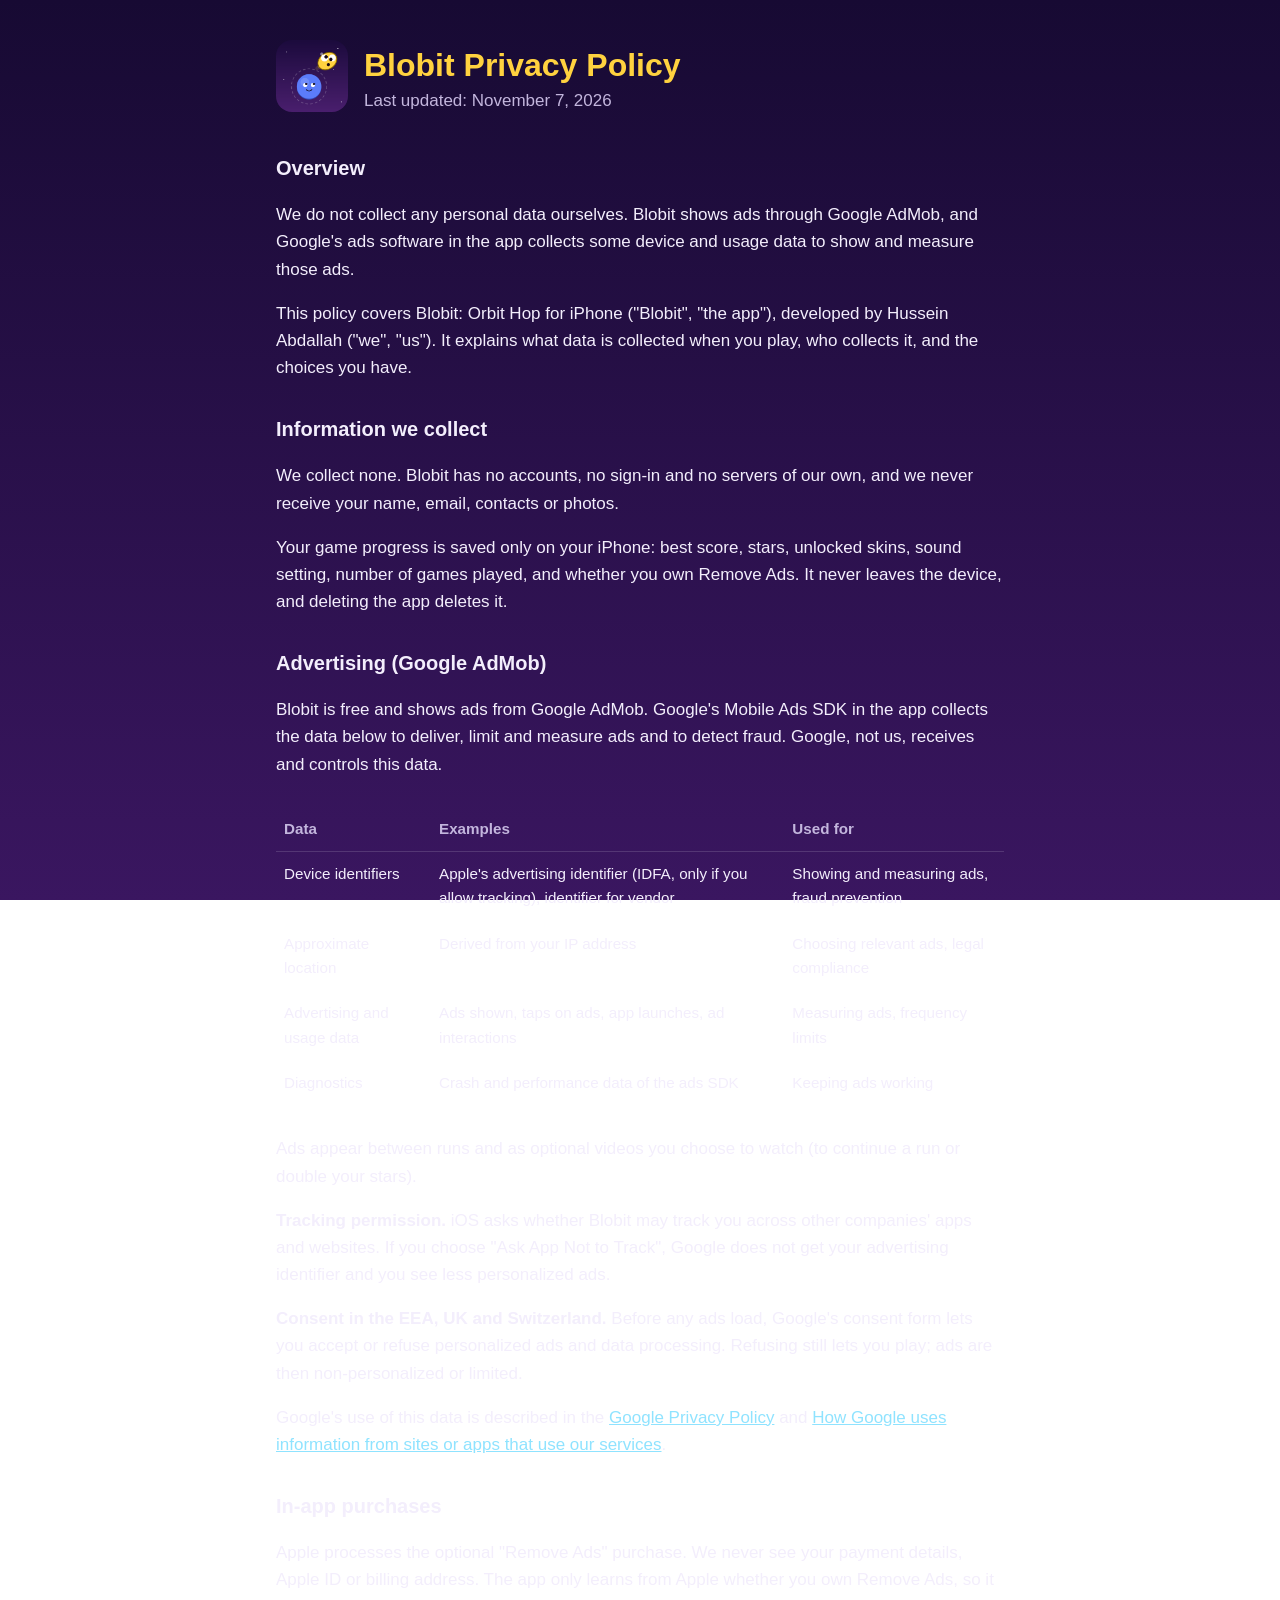
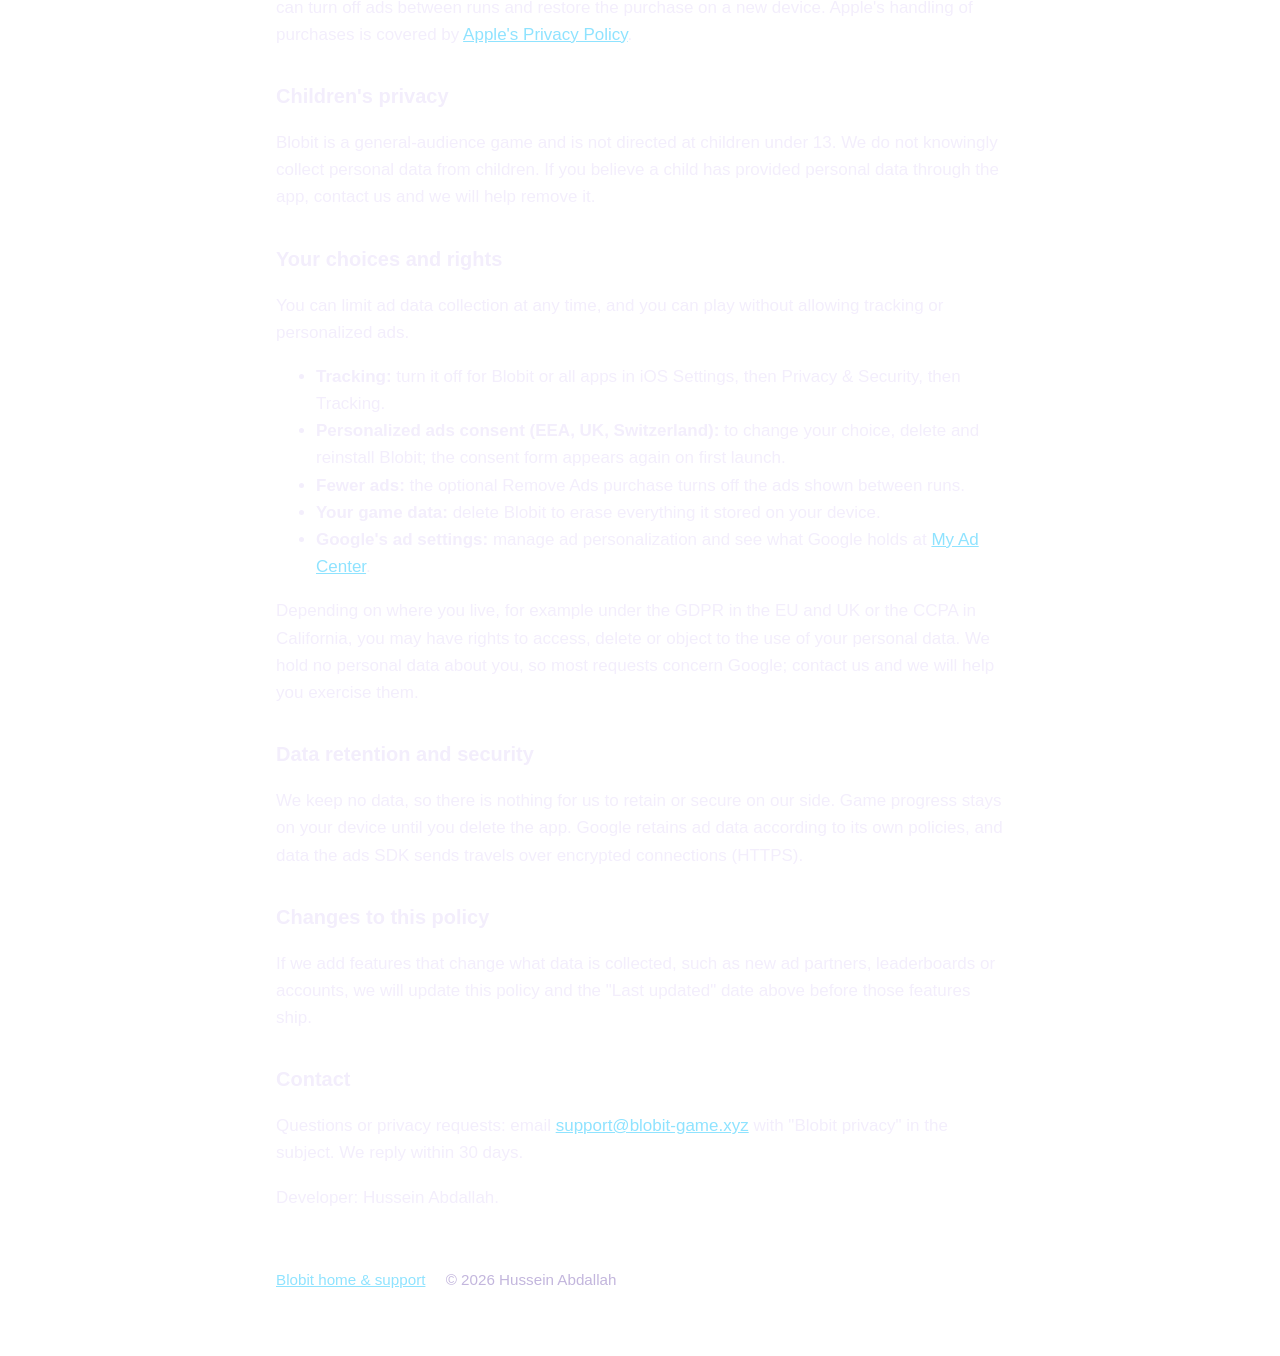
==== privacy/index.html @ add70d22 "Add Blobit website: support page, privacy policy, app-ads.txt Co-Authored-By: Claude Opus 5.5 <norep" ====
<!doctype html>
<html lang="en">
<head>
<meta charset="utf-8">
<meta name="viewport" content="width=device-width, initial-scale=1">
<title>Blobit Privacy Policy</title>
<meta name="description" content="Privacy policy for Blobit: Orbit Hop for iPhone.">
<link rel="icon" href="/icon.png">
<link rel="stylesheet" href="/style.css">
</head>
<body>
<main>
  <header>
    <a href="/"><img src="/icon.png" alt="Blobit app icon"></a>
    <div>
      <h1>Blobit Privacy Policy</h1>
      <p class="tag">Last updated: November 7, 2026</p>
    </div>
  </header>

  <h2>Overview</h2>
  <p>We do not collect any personal data ourselves. Blobit shows ads through Google AdMob, and Google's ads software in the app collects some device and usage data to show and measure those ads.</p>
  <p>This policy covers Blobit: Orbit Hop for iPhone ("Blobit", "the app"), developed by Hussein Abdallah ("we", "us"). It explains what data is collected when you play, who collects it, and the choices you have.</p>

  <h2>Information we collect</h2>
  <p>We collect none. Blobit has no accounts, no sign-in and no servers of our own, and we never receive your name, email, contacts or photos.</p>
  <p>Your game progress is saved only on your iPhone: best score, stars, unlocked skins, sound setting, number of games played, and whether you own Remove Ads. It never leaves the device, and deleting the app deletes it.</p>

  <h2>Advertising (Google AdMob)</h2>
  <p>Blobit is free and shows ads from Google AdMob. Google's Mobile Ads SDK in the app collects the data below to deliver, limit and measure ads and to detect fraud. Google, not us, receives and controls this data.</p>
  <div class="table-wrap">
  <table>
    <thead><tr><th>Data</th><th>Examples</th><th>Used for</th></tr></thead>
    <tbody>
      <tr><td>Device identifiers</td><td>Apple's advertising identifier (IDFA, only if you allow tracking), identifier for vendor</td><td>Showing and measuring ads, fraud prevention</td></tr>
      <tr><td>Approximate location</td><td>Derived from your IP address</td><td>Choosing relevant ads, legal compliance</td></tr>
      <tr><td>Advertising and usage data</td><td>Ads shown, taps on ads, app launches, ad interactions</td><td>Measuring ads, frequency limits</td></tr>
      <tr><td>Diagnostics</td><td>Crash and performance data of the ads SDK</td><td>Keeping ads working</td></tr>
    </tbody>
  </table>
  </div>
  <p>Ads appear between runs and as optional videos you choose to watch (to continue a run or double your stars).</p>
  <p><strong>Tracking permission.</strong> iOS asks whether Blobit may track you across other companies' apps and websites. If you choose "Ask App Not to Track", Google does not get your advertising identifier and you see less personalized ads.</p>
  <p><strong>Consent in the EEA, UK and Switzerland.</strong> Before any ads load, Google's consent form lets you accept or refuse personalized ads and data processing. Refusing still lets you play; ads are then non-personalized or limited.</p>
  <p>Google's use of this data is described in the <a href="https://policies.google.com/privacy">Google Privacy Policy</a> and <a href="https://policies.google.com/technologies/partner-sites">How Google uses information from sites or apps that use our services</a>.</p>

  <h2>In-app purchases</h2>
  <p>Apple processes the optional "Remove Ads" purchase. We never see your payment details, Apple ID or billing address. The app only learns from Apple whether you own Remove Ads, so it can turn off ads between runs and restore the purchase on a new device. Apple's handling of purchases is covered by <a href="https://www.apple.com/legal/privacy/">Apple's Privacy Policy</a>.</p>

  <h2>Children's privacy</h2>
  <p>Blobit is a general-audience game and is not directed at children under 13. We do not knowingly collect personal data from children. If you believe a child has provided personal data through the app, contact us and we will help remove it.</p>

  <h2>Your choices and rights</h2>
  <p>You can limit ad data collection at any time, and you can play without allowing tracking or personalized ads.</p>
  <ul>
    <li><strong>Tracking:</strong> turn it off for Blobit or all apps in iOS Settings, then Privacy &amp; Security, then Tracking.</li>
    <li><strong>Personalized ads consent (EEA, UK, Switzerland):</strong> to change your choice, delete and reinstall Blobit; the consent form appears again on first launch.</li>
    <li><strong>Fewer ads:</strong> the optional Remove Ads purchase turns off the ads shown between runs.</li>
    <li><strong>Your game data:</strong> delete Blobit to erase everything it stored on your device.</li>
    <li><strong>Google's ad settings:</strong> manage ad personalization and see what Google holds at <a href="https://myadcenter.google.com/">My Ad Center</a>.</li>
  </ul>
  <p>Depending on where you live, for example under the GDPR in the EU and UK or the CCPA in California, you may have rights to access, delete or object to the use of your personal data. We hold no personal data about you, so most requests concern Google; contact us and we will help you exercise them.</p>

  <h2>Data retention and security</h2>
  <p>We keep no data, so there is nothing for us to retain or secure on our side. Game progress stays on your device until you delete the app. Google retains ad data according to its own policies, and data the ads SDK sends travels over encrypted connections (HTTPS).</p>

  <h2>Changes to this policy</h2>
  <p>If we add features that change what data is collected, such as new ad partners, leaderboards or accounts, we will update this policy and the "Last updated" date above before those features ship.</p>

  <h2>Contact</h2>
  <p>Questions or privacy requests: email <a href="mailto:support@blobit-game.xyz">support@blobit-game.xyz</a> with "Blobit privacy" in the subject. We reply within 30 days.</p>
  <p>Developer: Hussein Abdallah.</p>

  <nav>
    <a href="/">Blobit home &amp; support</a>
    <span>&copy; 2026 Hussein Abdallah</span>
  </nav>
</main>
</body>
</html>
---- style.css ----
:root {
  --bg: #170a33;
  --bg2: #3a1660;
  --card: rgba(255, 255, 255, 0.07);
  --line: rgba(255, 255, 255, 0.14);
  --text: #f3eefc;
  --muted: #c3b6dd;
  --accent: #ffd23f;
  --link: #8fe3ff;
}
* { box-sizing: border-box; }
html { -webkit-text-size-adjust: 100%; }
body {
  margin: 0;
  min-height: 100vh;
  background: linear-gradient(180deg, var(--bg) 0%, var(--bg2) 100%) fixed;
  color: var(--text);
  font: 17px/1.6 -apple-system, BlinkMacSystemFont, "Segoe UI", Roboto, Helvetica, Arial, sans-serif;
}
main { max-width: 760px; margin: 0 auto; padding: 40px 16px 64px; }
header { display: flex; align-items: center; gap: 16px; margin-bottom: 28px; }
header img { width: 72px; height: 72px; border-radius: 16px; }
header a { color: inherit; text-decoration: none; }
h1 { font-size: 2rem; line-height: 1.2; margin: 0; color: var(--accent); }
.tag { color: var(--muted); margin: 2px 0 0; }
h2 { font-size: 1.25rem; margin: 32px 0 8px; }
p, li { color: var(--text); }
.muted { color: var(--muted); }
a { color: var(--link); }
.card { background: var(--card); border: 1px solid var(--line); border-radius: 16px; padding: 20px; margin: 20px 0; }
table { width: 100%; border-collapse: collapse; margin: 12px 0; font-size: 0.95rem; }
th, td { text-align: left; vertical-align: top; padding: 10px 8px; border-bottom: 1px solid var(--line); }
th { color: var(--muted); font-weight: 600; }
.table-wrap { overflow-x: auto; }
nav { margin-top: 40px; padding-top: 16px; border-top: 1px solid var(--line); color: var(--muted); font-size: 0.95rem; }
nav a { margin-right: 16px; }
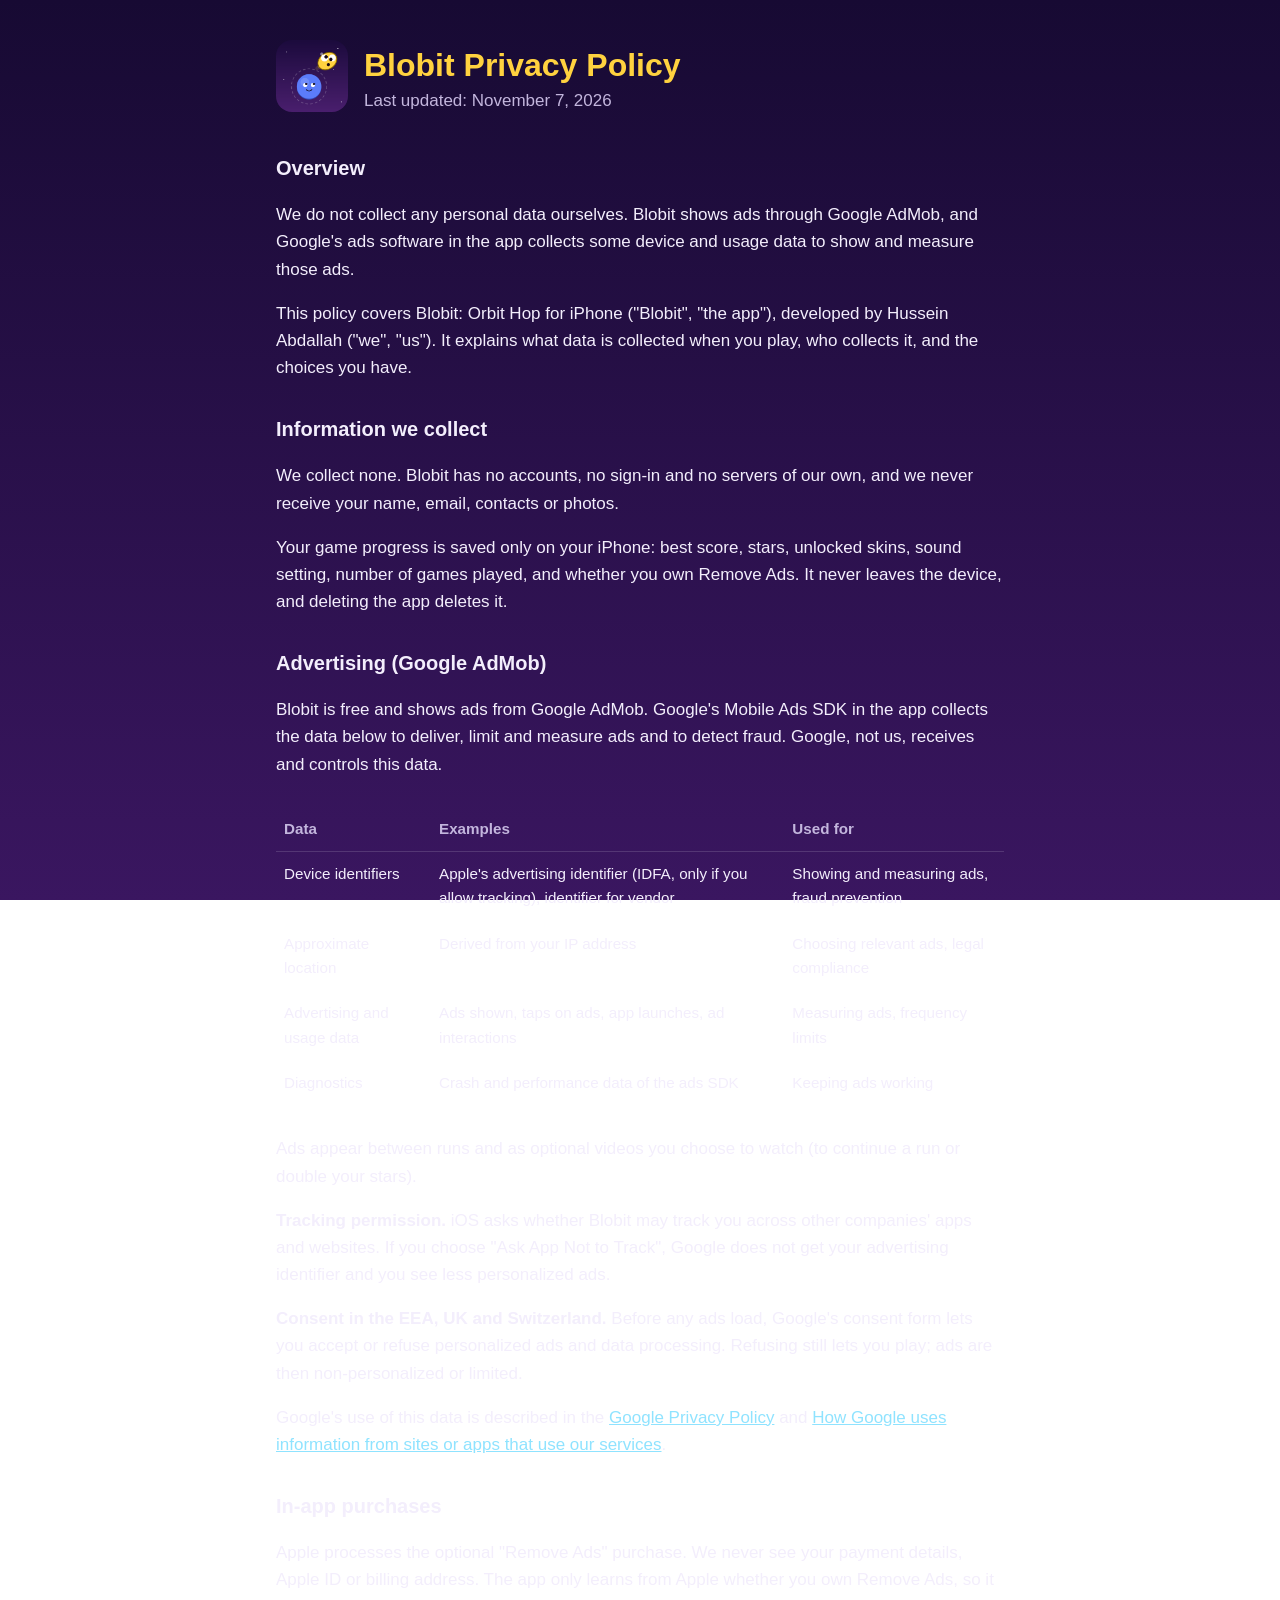
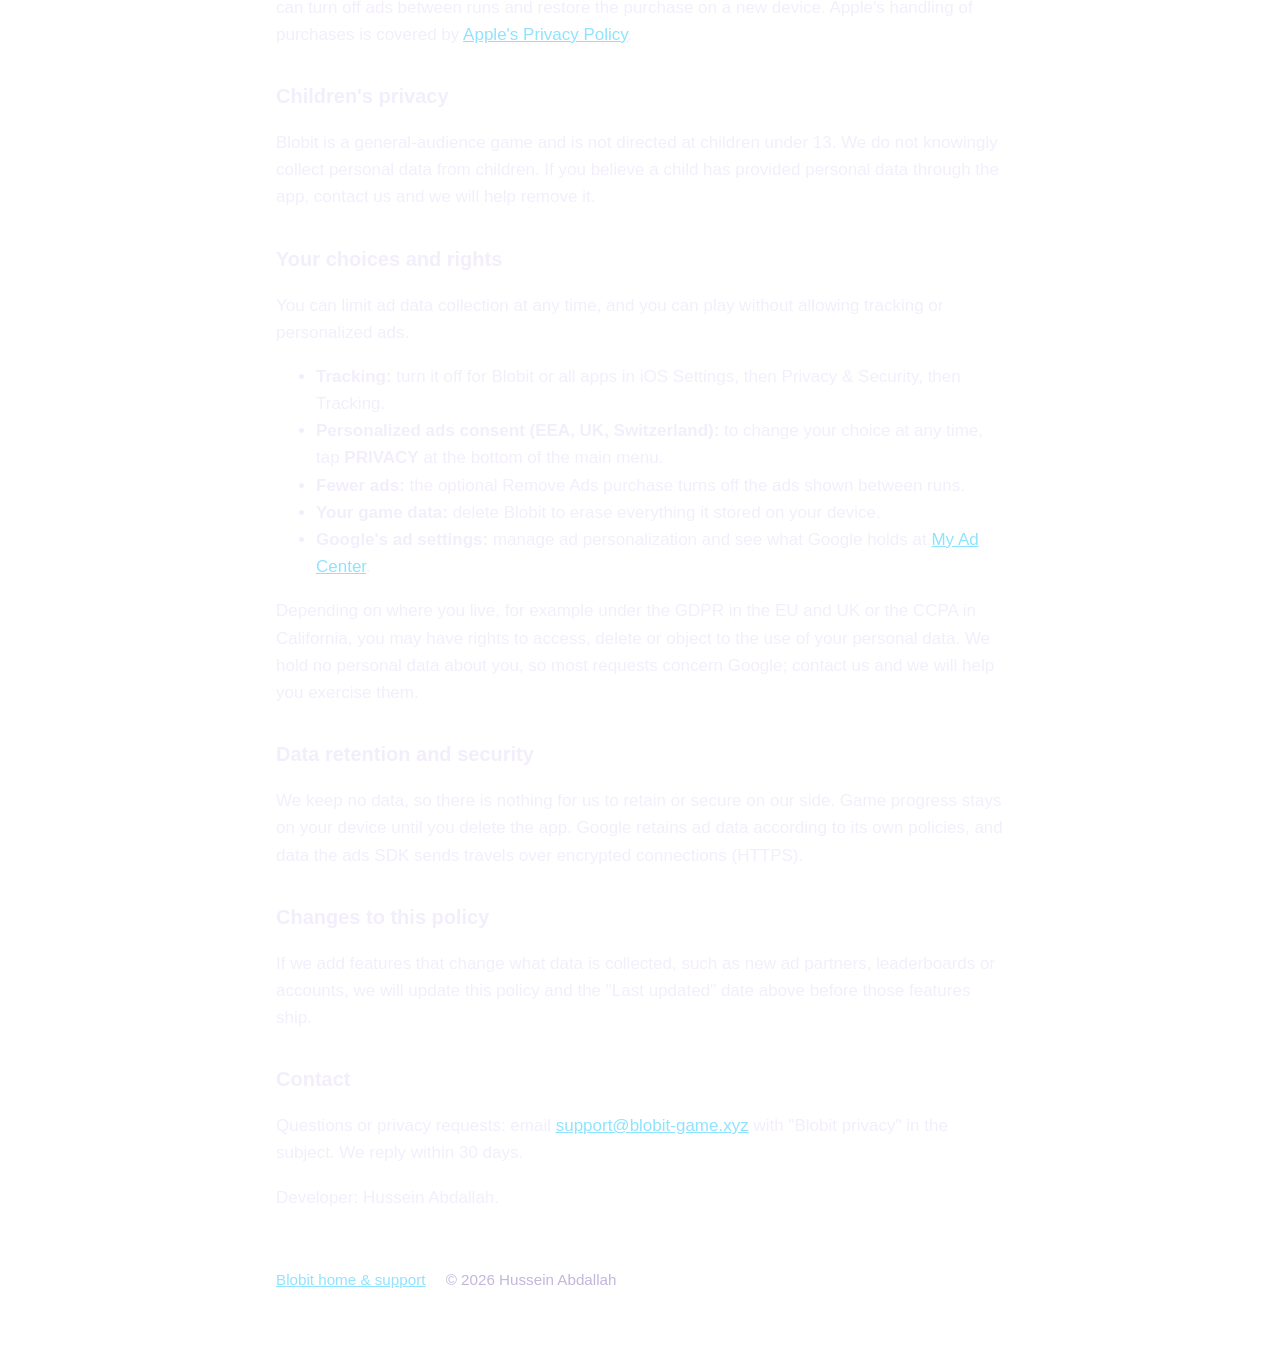
==== commit a7583313: "Privacy policy: consent can be changed from the in-game PRIVACY button Co-Authored-By: Claude Opus 5" ====
--- a/privacy/index.html
+++ b/privacy/index.html
@@ -54,7 +54,7 @@
   <p>You can limit ad data collection at any time, and you can play without allowing tracking or personalized ads.</p>
   <ul>
     <li><strong>Tracking:</strong> turn it off for Blobit or all apps in iOS Settings, then Privacy &amp; Security, then Tracking.</li>
-    <li><strong>Personalized ads consent (EEA, UK, Switzerland):</strong> to change your choice, delete and reinstall Blobit; the consent form appears again on first launch.</li>
+    <li><strong>Personalized ads consent (EEA, UK, Switzerland):</strong> to change your choice at any time, tap <strong>PRIVACY</strong> at the bottom of the main menu.</li>
     <li><strong>Fewer ads:</strong> the optional Remove Ads purchase turns off the ads shown between runs.</li>
     <li><strong>Your game data:</strong> delete Blobit to erase everything it stored on your device.</li>
     <li><strong>Google's ad settings:</strong> manage ad personalization and see what Google holds at <a href="https://myadcenter.google.com/">My Ad Center</a>.</li>
